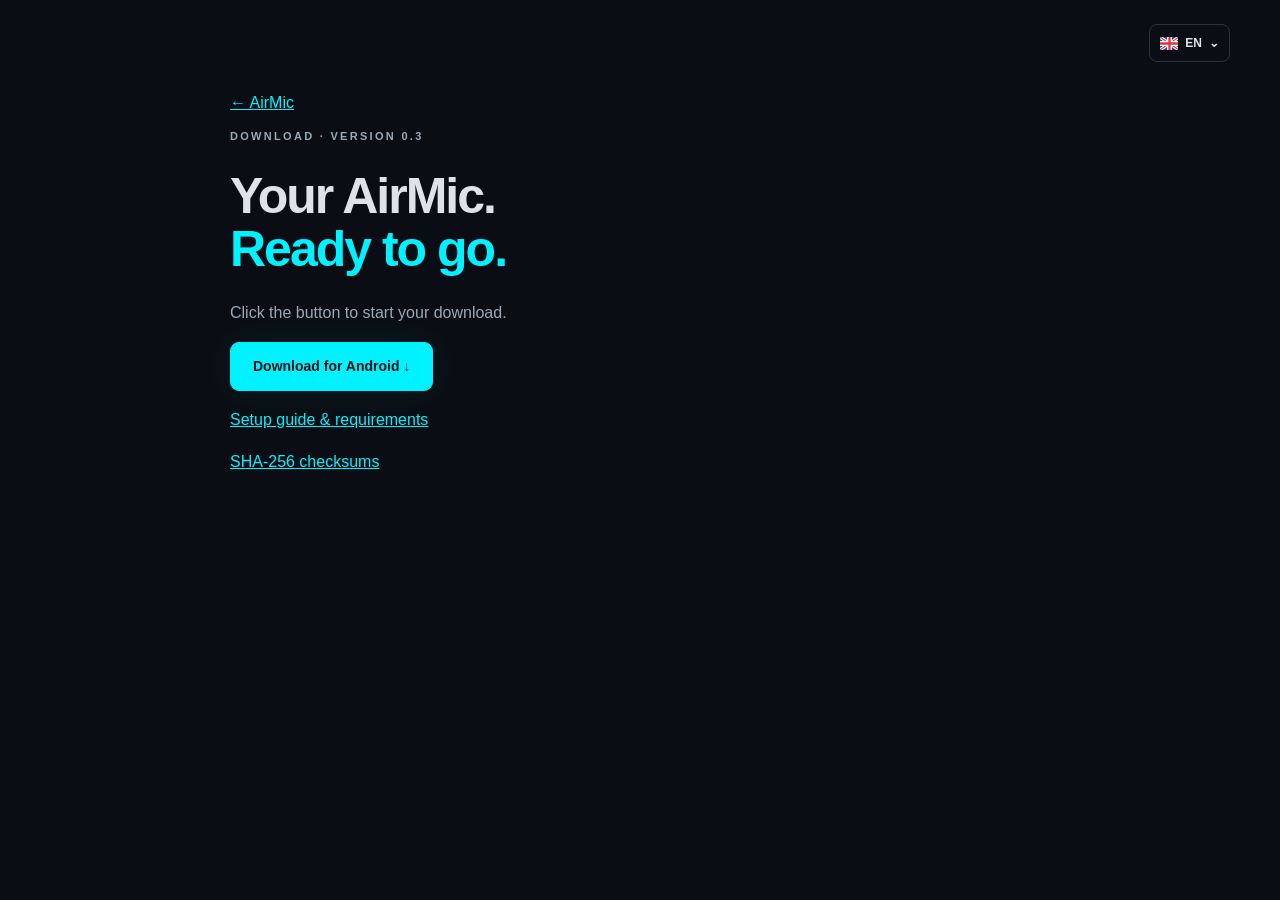
==== download/android/index.html @ 7080684e "Default Windows setup to Program Files and offer closing running AirMic" ====
<!doctype html><html lang="de"><head><meta charset="utf-8"><meta name="viewport" content="width=device-width,initial-scale=1"><title>AirMic herunterladen</title><link rel="stylesheet" href="../../styles.css?v=20261116e"><script src="../../translations.js?v=4" defer></script><script src="../../i18n.js?v=2" defer></script></head><body><div class="wrap language-toolbar"><details class="language-menu" data-no-i18n><summary aria-label="Sprache wählen / Choose language"><img id="language-flag" src="../../assets/flags/de.svg" width="18" height="13" alt=""><span id="language-code">DE</span><span aria-hidden="true">⌄</span></summary><div class="language-options"><button type="button" data-language="de" lang="de" aria-pressed="true"><img src="../../assets/flags/de.svg" width="20" height="14" alt="">Deutsch<span>DE</span></button><button type="button" data-language="en" lang="en" aria-pressed="false"><img src="../../assets/flags/en.svg" width="20" height="14" alt="">English<span>EN</span></button><button type="button" data-language="fr" lang="fr" aria-pressed="false"><img src="../../assets/flags/fr.svg" width="20" height="14" alt="">Français<span>FR</span></button><button type="button" data-language="es" lang="es" aria-pressed="false"><img src="../../assets/flags/es.svg" width="20" height="14" alt="">Español<span>ES</span></button></div></details></div><main class="wrap legal"><a href="../../">← AirMic</a><p class="eyebrow">DOWNLOAD · VERSION 0.3</p><h1>Dein AirMic.<br><em>Bereit zum Start.</em></h1><p>Der Download startet nach einem Klick.</p><p><a class="button primary" href="../../downloads/AirMic.apk" download>Für Android herunterladen ↓</a></p><p><a href="../../#installation">Installationshilfe & Voraussetzungen</a></p><p><a href="../../downloads/SHA256SUMS.txt">SHA-256-Prüfsummen</a></p></main></body></html>
---- styles.css ----
:root{color-scheme:dark;--bg:#0a0e14;--panel:#181c22;--text:#dfe2eb;--muted:#9aa9b8;--cyan:#00f2fe;--line:#29333d;--green:#7dffa2;font-family:Inter,Segoe UI,Arial,sans-serif}*{box-sizing:border-box}html{scroll-behavior:smooth;scroll-padding-top:100px}body{margin:0;background:var(--bg);color:var(--text);line-height:1.65}a{color:inherit;text-decoration:none}button,input{font:inherit}button,a,input{touch-action:manipulation}button{cursor:pointer}button:disabled{cursor:not-allowed}a:focus-visible,button:focus-visible,summary:focus-visible,input:focus-visible{outline:3px solid var(--cyan);outline-offset:5px}a:hover{color:var(--cyan)}.wrap{width:min(1180px,calc(100% - 64px));margin:auto}.skip{position:absolute;top:-80px;background:var(--cyan);color:#000;padding:12px;z-index:10}.skip:focus{top:10px}header{border-bottom:1px solid var(--line);background:#0a0e14e8;position:sticky;top:0;z-index:5;backdrop-filter:blur(15px)}nav{display:flex;align-items:center;gap:30px;min-height:86px}.brand{display:flex;align-items:center;gap:12px;font-size:23px;letter-spacing:-1px;font-weight:800}.brand img{border-radius:12px}nav .links{display:flex;gap:26px;margin:auto;font-size:14px;color:var(--muted)}.button{display:inline-flex;justify-content:center;align-items:center;gap:20px;border:1px solid var(--line);background:transparent;border-radius:9px;padding:13px 22px;font-size:14px;font-weight:650;color:var(--text);line-height:1.5}.primary{background:var(--cyan);color:#051319;border-color:var(--cyan);box-shadow:0 0 35px #00f2fe12}.primary:hover{background:#a7fbff;color:#071319}.small{padding:9px 16px}.hero{display:grid;grid-template-columns:1.05fr 1fr;gap:50px;align-items:center;min-height:695px;padding-top:76px;padding-bottom:76px}.eyebrow{font-size:11px;font-weight:700;letter-spacing:2.3px;color:var(--cyan);text-transform:uppercase;display:flex;gap:10px;align-items:center}.dot{display:inline-block;width:7px;height:7px;border-radius:50%;background:var(--cyan);box-shadow:0 0 12px var(--cyan)}h1{font-size:clamp(46px,5.7vw,77px);line-height:1.06;letter-spacing:-4px;margin:24px 0;font-weight:800}em{font-style:normal;color:var(--cyan)}.lead{font-size:18px;color:var(--muted);max-width:500px;line-height:1.8}.actions{display:flex;align-items:center;gap:25px;flex-wrap:wrap;margin:30px 0}.text-link{font-size:14px;border-bottom:1px solid #65717d;padding:5px 0}.fine{font-size:12px;color:var(--muted)}.studio{position:relative;min-height:460px;display:flex;align-items:center;justify-content:flex-end;background:radial-gradient(ellipse at 55% 50%,#00f2fe12,transparent 67%)}.desktop{width:90%;border:1px solid #3a494b;border-radius:14px;background:#10171f;box-shadow:0 24px 70px #0008;overflow:hidden;transform:perspective(1000px) rotateY(-7deg)}.windowbar{padding:13px 16px;border-bottom:1px solid var(--line);display:flex;justify-content:space-between;font-size:10px;color:var(--muted)}.lights{letter-spacing:4px;color:#60717d}.desktop-main{padding:22px 24px 26px}.mini-label{font-size:9px;color:var(--muted);letter-spacing:1.3px}.device-title{font-size:19px;font-weight:650;margin:10px 0 3px}.status{color:var(--green);font-size:11px}.wave{height:94px;display:flex;align-items:center;gap:4px;margin:22px 0;border-bottom:1px solid var(--line)}.wave i{display:block;flex:1;background:var(--cyan);border-radius:2px;height:var(--h);opacity:.75;box-shadow:0 0 10px #00f2fe35;animation:signal 1.3s ease-in-out infinite alternate;animation-delay:var(--d)}@keyframes signal{to{transform:scaleY(.35);opacity:.35}}.phone{position:absolute;bottom:5px;left:-2px;width:160px;border:5px solid #34414b;border-radius:29px;background:#10141a;box-shadow:0 25px 45px #0009;transform:rotate(-7deg);padding:12px 10px;text-align:center}.notch{width:44px;height:5px;background:#35414b;border-radius:20px;margin:0 auto 14px}.phone-brand{font-size:12px;font-weight:750}.mic{border:1px solid #00f2fe66;box-shadow:0 0 25px #00f2fe20;border-radius:50%;width:87px;height:87px;display:grid;place-items:center;margin:25px auto 12px;color:var(--cyan)}.mic svg{width:34px;fill:none;stroke:currentColor;stroke-width:1.6}.phone p{font-size:9px;color:var(--muted)}.phone strong{font-size:15px;color:var(--cyan)}.mock-caption{position:absolute;bottom:-26px;right:5px;font-size:10px;letter-spacing:1px;color:var(--muted)}.studio-foot{display:flex;justify-content:space-between;font-size:10px;color:var(--muted)}.trust{border-top:1px solid var(--line);border-bottom:1px solid var(--line);padding:24px 0;display:flex;justify-content:space-between;gap:18px;font-size:12px;color:var(--muted)}.trust span:before{content:'+';color:var(--cyan);margin-right:12px}section.content{padding:96px 0}h2{font-size:clamp(31px,4vw,48px);line-height:1.15;letter-spacing:-1.8px;margin:18px 0 25px}h3{font-size:20px;letter-spacing:-.5px;margin:15px 0 12px}.section-intro{color:var(--muted);max-width:640px}.grid3{display:grid;grid-template-columns:repeat(3,1fr);gap:35px;margin-top:45px}.feature{border-top:1px solid var(--line);padding-top:25px}.num{font-size:12px;color:var(--cyan);font-family:Consolas,monospace}.feature p,.card p{color:var(--muted);font-size:14px}.preview-section{background:#10161e;border-top:1px solid var(--line);border-bottom:1px solid var(--line)}.preview-layout{display:grid;grid-template-columns:1fr 1fr;gap:70px;align-items:center}.demo{border:1px solid var(--line);background:#0a0e14;border-radius:16px;padding:26px}.demo-head{display:flex;justify-content:space-between;gap:15px;align-items:center}.pill{font-size:10px;letter-spacing:1px;border:1px solid var(--line);padding:5px 10px;border-radius:20px}.demo .wave{height:110px}.demo.muted .wave i{animation:none;height:3px!important;background:#ffba38}.demo.muted #demo-state{color:#ffba38}.demo-control{display:flex;align-items:center;gap:22px}.demo-control label{font-size:12px;color:var(--muted);flex:1}.demo-control input{display:block;width:100%;accent-color:var(--cyan)}.downloads{display:grid;grid-template-columns:1fr 1fr;gap:22px;margin-top:35px}.card{background:var(--panel);border:1px solid var(--line);border-radius:15px;padding:32px;display:flex;flex-direction:column;align-items:flex-start}.card.highlight{border-color:#00f2fe55;background:linear-gradient(130deg,#00f2fe08,var(--panel))}.platform{font-size:12px;font-weight:600;letter-spacing:1.5px;color:var(--cyan)}.card h3{font-size:28px;margin:20px 0 8px}.card .button{margin-top:auto;width:100%}.card .fine{font-size:12px;margin:14px 0 22px}.download-meta{display:flex;justify-content:space-between;gap:20px;margin-top:18px;font-size:12px;color:var(--muted)}.download-meta a{text-decoration:underline}.notice{border-left:2px solid var(--cyan);padding:16px 22px;background:#00f2fe06;margin-top:28px;font-size:14px;color:var(--muted)}.notice strong{color:var(--text)}.tabs{display:flex;gap:10px;margin:30px 0}.tab[aria-selected=true]{background:#00f2fe18;border-color:var(--cyan);color:var(--cyan)}[hidden]{display:none!important}.steps{list-style:none;counter-reset:steps;padding:0;max-width:880px}.steps li{counter-increment:steps;position:relative;padding:5px 0 25px 58px;color:var(--muted);font-size:14px}.steps li:before{content:'0' counter(steps);position:absolute;left:0;top:5px;color:var(--cyan);font-family:Consolas,monospace}.steps strong{color:var(--text);display:block;font-size:17px;margin-bottom:5px}.steps a:not(.button),.legal a:not(.button),.notice a:not(.button){color:var(--cyan);text-decoration:underline}.faq-grid{display:grid;grid-template-columns:.75fr 1.25fr;gap:70px}details{border-bottom:1px solid var(--line);padding:20px 0}summary{cursor:pointer;list-style:none;display:flex;justify-content:space-between;font-size:16px;font-weight:600;gap:20px}summary:after{content:'+';color:var(--cyan)}details[open] summary:after{content:'−'}details p{font-size:14px;color:var(--muted);padding-right:25px}.support{padding:48px;border:1px solid #00f2fe35;border-radius:18px;background:radial-gradient(ellipse at top right,#00f2fe10,transparent 65%);display:grid;grid-template-columns:1fr .8fr;gap:50px;align-items:center}.support h2{font-size:34px}.support p{color:var(--muted);font-size:14px}.support-actions{display:flex;flex-direction:column;gap:12px}.support-actions button{color:#87939e;background:#171e26;border-color:#303b46}.support-actions .fine{margin:0;text-align:center}.footer{display:flex;justify-content:space-between;align-items:center;gap:30px;border-top:1px solid var(--line);padding:35px 0;color:var(--muted);font-size:12px}.footer-links{display:flex;gap:23px;flex-wrap:wrap}.legal{padding-top:70px;padding-bottom:80px;max-width:820px}.legal h1{font-size:50px;letter-spacing:-2px}.legal h2{font-size:26px;margin-top:40px}.legal p{color:var(--muted)}
@media(max-width:950px){nav .links{gap:15px}nav{gap:15px}.hero{gap:25px}h1{letter-spacing:-2.5px}.phone{width:140px;left:-10px}.desktop-main{padding:18px}.preview-layout,.faq-grid{gap:35px}.support{gap:25px;padding:30px}}
@media(max-width:700px){.wrap{width:calc(100% - 36px)}nav{min-height:72px}.brand{font-size:20px}nav .links{display:none}nav>.button{margin-left:auto}.hero{grid-template-columns:1fr;gap:20px;padding:46px 0 55px;min-height:0}h1{font-size:57px}.lead{font-size:16px}.studio{min-height:360px;margin:0 10px 30px}.desktop{width:85%}.phone{width:140px;bottom:0;left:0}.trust{flex-wrap:wrap;gap:14px}.trust span{width:45%}section.content{padding:65px 0}.grid3,.preview-layout,.downloads,.faq-grid,.support{grid-template-columns:1fr}.grid3{gap:20px;margin-top:25px}.feature{padding-top:20px}.preview-layout{gap:25px}.card{padding:25px}.download-meta,.footer{flex-direction:column;gap:15px;align-items:flex-start}.support{padding:25px;gap:15px}.tabs{flex-wrap:wrap}.legal h1{font-size:39px}.demo-control{gap:14px}.button{gap:12px}.mock-caption{font-size:9px}}
@media(prefers-reduced-motion:reduce){html{scroll-behavior:auto}*,*:before,*:after{animation:none!important;transition:none!important}}
h1{font-size:clamp(46px,4.6vw,64px);letter-spacing:-3px}@media(max-width:700px){h1{font-size:43px;letter-spacing:-2px}}

/* Windows-style title bar in the illustrative desktop preview. */
.windowbar{padding:0 0 0 13px;min-height:36px;background:#19222b;color:#dfe2eb;font-size:11px}
.window-app{display:flex;gap:8px;align-items:center;white-space:nowrap}
.window-app img{border-radius:3px}
.caption-controls{display:flex;align-items:center;align-self:stretch;margin-left:auto}
.caption-controls>span{position:relative;display:block;width:36px;min-height:36px}
.caption-minimize:before{content:'';position:absolute;width:9px;height:1px;background:#b9c3cc;left:14px;top:18px}
.caption-maximize:before{content:'';position:absolute;width:9px;height:9px;border:1px solid #b9c3cc;left:13px;top:13px}
.caption-close:before,.caption-close:after{content:'';position:absolute;width:12px;height:1px;background:#b9c3cc;left:12px;top:18px;transform:rotate(45deg)}
.caption-close:after{transform:rotate(-45deg)}
/* Same four-language switcher as the VPN Indicator site. */
.language-menu{position:relative;margin:0;padding:0;border:0;flex-shrink:0}
.language-menu summary{display:flex;align-items:center;gap:7px;border:1px solid var(--line);border-radius:8px;padding:9px 10px;font-size:12px;line-height:1.5;white-space:nowrap}
.language-menu summary:after{content:none}
.language-menu img{object-fit:cover;flex-shrink:0;border-radius:2px}
.language-options{position:absolute;right:0;top:calc(100% + 9px);min-width:190px;padding:7px;border:1px solid var(--line);border-radius:10px;background:#181c22;box-shadow:0 16px 45px #0009;z-index:12}
.language-options button{display:flex;align-items:center;gap:10px;width:100%;text-align:left;border:0;border-radius:6px;background:transparent;color:var(--text);padding:10px;font-size:13px}
.language-options button span{margin-left:auto;font-size:10px;color:var(--muted)}
.language-options button:hover,.language-options button[aria-pressed=true]{background:#00f2fe12;color:var(--cyan)}
.language-toolbar{display:flex;justify-content:flex-end;padding-top:24px}
.language-toolbar+.legal{padding-top:28px}
@media(max-width:950px){nav .links{gap:16px}nav{gap:18px}}
@media(max-width:700px){nav{gap:10px}.language-menu summary{padding:9px 8px}}
@media(max-width:420px){nav .brand .dot{display:none}nav .brand{gap:8px;font-size:19px}nav .brand img{width:32px;height:32px}nav>.button{padding:9px 12px}}
@media(max-width:420px){nav{gap:8px}nav>.button{padding:9px 8px;white-space:nowrap}nav .language-menu summary{gap:5px;font-size:11px}}
.zip-alternative{margin-top:14px;font-size:12px}.language-menu[open] summary:after{content:none}.notice p{margin:12px 0 0}
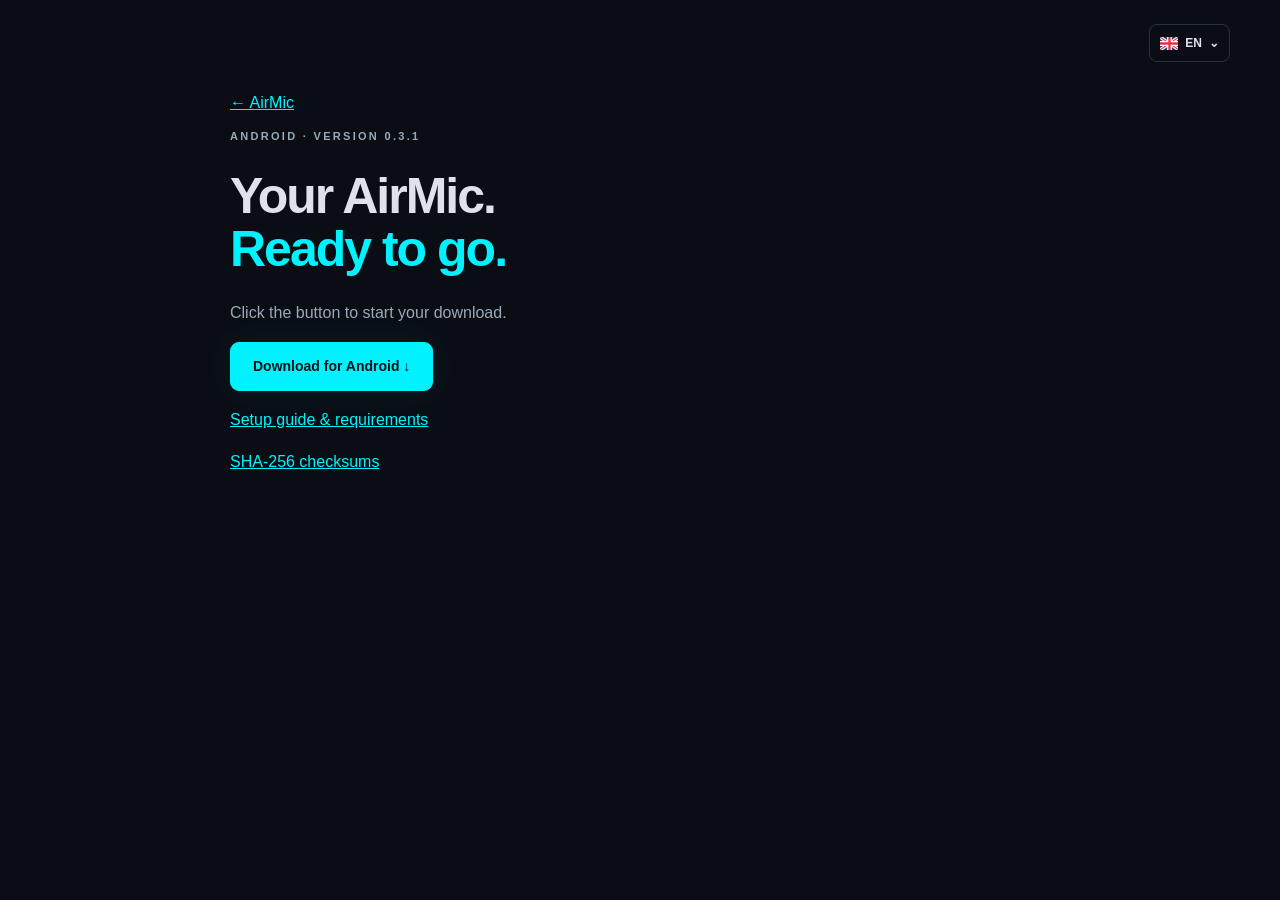
==== commit b127cd31: "Show genuine app screenshots and release Android standby power fixes" ====
--- a/download/android/index.html
+++ b/download/android/index.html
@@ -1 +1 @@
-<!doctype html><html lang="de"><head><meta charset="utf-8"><meta name="viewport" content="width=device-width,initial-scale=1"><title>AirMic herunterladen</title><link rel="stylesheet" href="../../styles.css?v=20261116e"><script src="../../translations.js?v=4" defer></script><script src="../../i18n.js?v=2" defer></script></head><body><div class="wrap language-toolbar"><details class="language-menu" data-no-i18n><summary aria-label="Sprache wählen / Choose language"><img id="language-flag" src="../../assets/flags/de.svg" width="18" height="13" alt=""><span id="language-code">DE</span><span aria-hidden="true">⌄</span></summary><div class="language-options"><button type="button" data-language="de" lang="de" aria-pressed="true"><img src="../../assets/flags/de.svg" width="20" height="14" alt="">Deutsch<span>DE</span></button><button type="button" data-language="en" lang="en" aria-pressed="false"><img src="../../assets/flags/en.svg" width="20" height="14" alt="">English<span>EN</span></button><button type="button" data-language="fr" lang="fr" aria-pressed="false"><img src="../../assets/flags/fr.svg" width="20" height="14" alt="">Français<span>FR</span></button><button type="button" data-language="es" lang="es" aria-pressed="false"><img src="../../assets/flags/es.svg" width="20" height="14" alt="">Español<span>ES</span></button></div></details></div><main class="wrap legal"><a href="../../">← AirMic</a><p class="eyebrow">DOWNLOAD · VERSION 0.3</p><h1>Dein AirMic.<br><em>Bereit zum Start.</em></h1><p>Der Download startet nach einem Klick.</p><p><a class="button primary" href="../../downloads/AirMic.apk" download>Für Android herunterladen ↓</a></p><p><a href="../../#installation">Installationshilfe & Voraussetzungen</a></p><p><a href="../../downloads/SHA256SUMS.txt">SHA-256-Prüfsummen</a></p></main></body></html>+<!doctype html><html lang="de"><head><meta charset="utf-8"><meta name="viewport" content="width=device-width,initial-scale=1"><title>AirMic herunterladen</title><link rel="stylesheet" href="../../styles.css?v=20261116f"><script src="../../translations.js?v=6" defer></script><script src="../../i18n.js?v=2" defer></script></head><body><div class="wrap language-toolbar"><details class="language-menu" data-no-i18n><summary aria-label="Sprache wählen / Choose language"><img id="language-flag" src="../../assets/flags/de.svg" width="18" height="13" alt=""><span id="language-code">DE</span><span aria-hidden="true">⌄</span></summary><div class="language-options"><button type="button" data-language="de" lang="de" aria-pressed="true"><img src="../../assets/flags/de.svg" width="20" height="14" alt="">Deutsch<span>DE</span></button><button type="button" data-language="en" lang="en" aria-pressed="false"><img src="../../assets/flags/en.svg" width="20" height="14" alt="">English<span>EN</span></button><button type="button" data-language="fr" lang="fr" aria-pressed="false"><img src="../../assets/flags/fr.svg" width="20" height="14" alt="">Français<span>FR</span></button><button type="button" data-language="es" lang="es" aria-pressed="false"><img src="../../assets/flags/es.svg" width="20" height="14" alt="">Español<span>ES</span></button></div></details></div><main class="wrap legal"><a href="../../">← AirMic</a><p class="eyebrow">ANDROID · VERSION 0.3.1</p><h1>Dein AirMic.<br><em>Bereit zum Start.</em></h1><p>Der Download startet nach einem Klick.</p><p><a class="button primary" href="../../downloads/AirMic.apk" download>Für Android herunterladen ↓</a></p><p><a href="../../#installation">Installationshilfe & Voraussetzungen</a></p><p><a href="../../downloads/SHA256SUMS.txt">SHA-256-Prüfsummen</a></p></main></body></html>
--- a/styles.css
+++ b/styles.css
@@ -30,3 +30,11 @@
 @media(max-width:420px){nav .brand .dot{display:none}nav .brand{gap:8px;font-size:19px}nav .brand img{width:32px;height:32px}nav>.button{padding:9px 12px}}
 @media(max-width:420px){nav{gap:8px}nav>.button{padding:9px 8px;white-space:nowrap}nav .language-menu summary{gap:5px;font-size:11px}}
 .zip-alternative{margin-top:14px;font-size:12px}.language-menu[open] summary:after{content:none}.notice p{margin:12px 0 0}
+
+/* Unmodified, genuine app captures instead of the illustrative phone/PC mockup. */
+.real-studio{min-height:470px;display:block}
+.real-desktop{position:absolute;left:0;top:35px;width:96%;border:1px solid #3a494b;border-radius:10px;overflow:hidden;box-shadow:0 20px 65px #0008;transform:rotate(-2deg)}
+.real-desktop img,.real-phone img{display:block;width:100%;height:auto}
+.real-phone{position:absolute;right:0;bottom:4px;width:29%;border:3px solid #34414b;border-radius:21px;overflow:hidden;box-shadow:0 20px 45px #0009;transform:rotate(4deg)}
+.real-caption{position:absolute;bottom:-35px;left:0;right:0;color:var(--muted);font-size:11px;letter-spacing:.3px;text-align:right}
+@media(max-width:700px){.real-studio{min-height:355px;margin:5px 0 40px}.real-desktop{top:25px;width:97%}.real-phone{width:30%;bottom:2px;border-radius:15px}.real-caption{bottom:-32px;font-size:10px;text-align:left}}
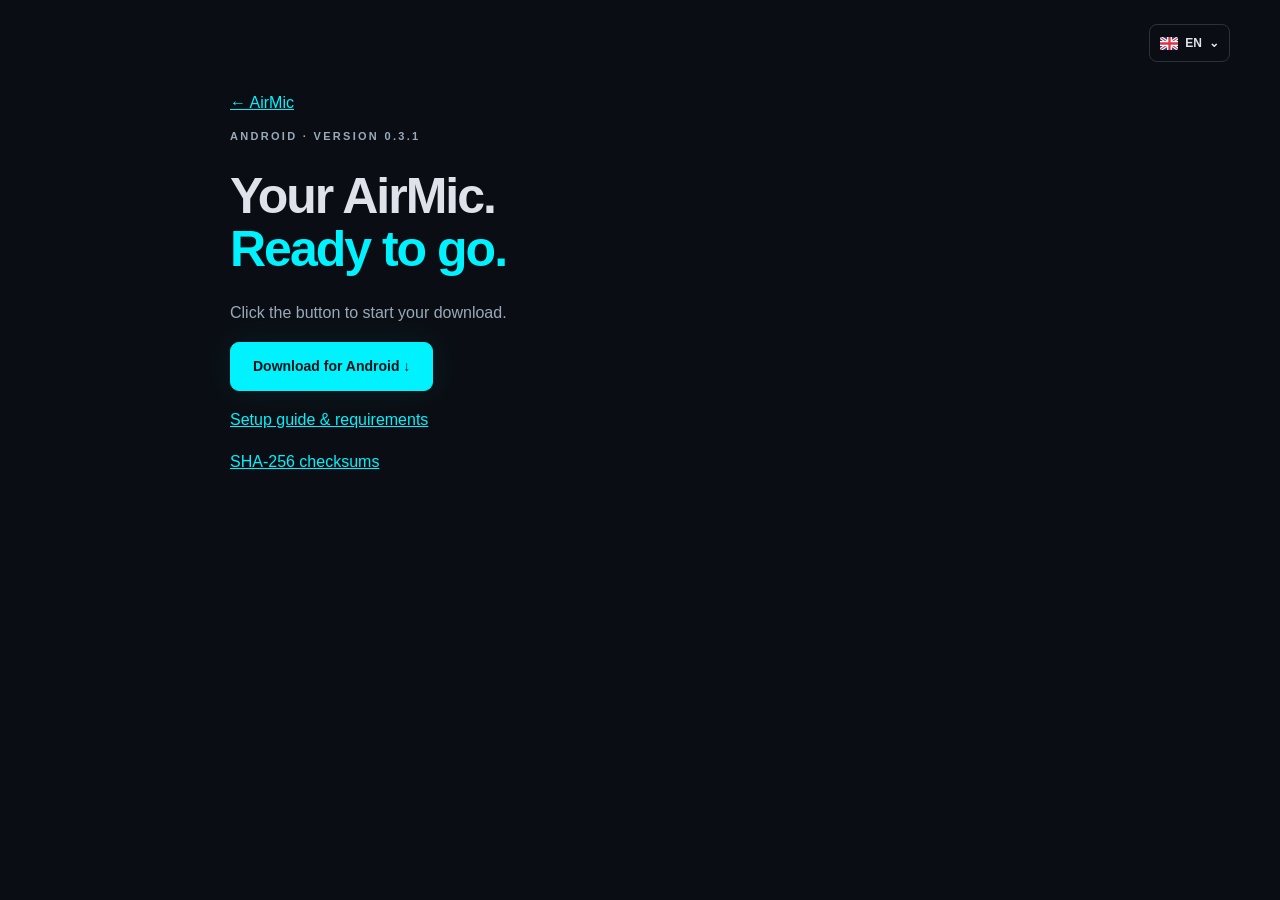
==== commit f44276ad: "Harden microphone resume and version Android download URLs" ====
--- a/download/android/index.html
+++ b/download/android/index.html
@@ -1 +1 @@
-<!doctype html><html lang="de"><head><meta charset="utf-8"><meta name="viewport" content="width=device-width,initial-scale=1"><title>AirMic herunterladen</title><link rel="stylesheet" href="../../styles.css?v=20261116f"><script src="../../translations.js?v=6" defer></script><script src="../../i18n.js?v=2" defer></script></head><body><div class="wrap language-toolbar"><details class="language-menu" data-no-i18n><summary aria-label="Sprache wählen / Choose language"><img id="language-flag" src="../../assets/flags/de.svg" width="18" height="13" alt=""><span id="language-code">DE</span><span aria-hidden="true">⌄</span></summary><div class="language-options"><button type="button" data-language="de" lang="de" aria-pressed="true"><img src="../../assets/flags/de.svg" width="20" height="14" alt="">Deutsch<span>DE</span></button><button type="button" data-language="en" lang="en" aria-pressed="false"><img src="../../assets/flags/en.svg" width="20" height="14" alt="">English<span>EN</span></button><button type="button" data-language="fr" lang="fr" aria-pressed="false"><img src="../../assets/flags/fr.svg" width="20" height="14" alt="">Français<span>FR</span></button><button type="button" data-language="es" lang="es" aria-pressed="false"><img src="../../assets/flags/es.svg" width="20" height="14" alt="">Español<span>ES</span></button></div></details></div><main class="wrap legal"><a href="../../">← AirMic</a><p class="eyebrow">ANDROID · VERSION 0.3.1</p><h1>Dein AirMic.<br><em>Bereit zum Start.</em></h1><p>Der Download startet nach einem Klick.</p><p><a class="button primary" href="../../downloads/AirMic.apk" download>Für Android herunterladen ↓</a></p><p><a href="../../#installation">Installationshilfe & Voraussetzungen</a></p><p><a href="../../downloads/SHA256SUMS.txt">SHA-256-Prüfsummen</a></p></main></body></html>+<!doctype html><html lang="de"><head><meta charset="utf-8"><meta name="viewport" content="width=device-width,initial-scale=1"><title>AirMic herunterladen</title><link rel="stylesheet" href="../../styles.css?v=20261116f"><script src="../../translations.js?v=6" defer></script><script src="../../i18n.js?v=2" defer></script></head><body><div class="wrap language-toolbar"><details class="language-menu" data-no-i18n><summary aria-label="Sprache wählen / Choose language"><img id="language-flag" src="../../assets/flags/de.svg" width="18" height="13" alt=""><span id="language-code">DE</span><span aria-hidden="true">⌄</span></summary><div class="language-options"><button type="button" data-language="de" lang="de" aria-pressed="true"><img src="../../assets/flags/de.svg" width="20" height="14" alt="">Deutsch<span>DE</span></button><button type="button" data-language="en" lang="en" aria-pressed="false"><img src="../../assets/flags/en.svg" width="20" height="14" alt="">English<span>EN</span></button><button type="button" data-language="fr" lang="fr" aria-pressed="false"><img src="../../assets/flags/fr.svg" width="20" height="14" alt="">Français<span>FR</span></button><button type="button" data-language="es" lang="es" aria-pressed="false"><img src="../../assets/flags/es.svg" width="20" height="14" alt="">Español<span>ES</span></button></div></details></div><main class="wrap legal"><a href="../../">← AirMic</a><p class="eyebrow">ANDROID · VERSION 0.3.1</p><h1>Dein AirMic.<br><em>Bereit zum Start.</em></h1><p>Der Download startet nach einem Klick.</p><p><a class="button primary" href="../../downloads/AirMic.apk?v=4-61c48d1c" download>Für Android herunterladen ↓</a></p><p><a href="../../#installation">Installationshilfe & Voraussetzungen</a></p><p><a href="../../downloads/SHA256SUMS.txt">SHA-256-Prüfsummen</a></p></main></body></html>
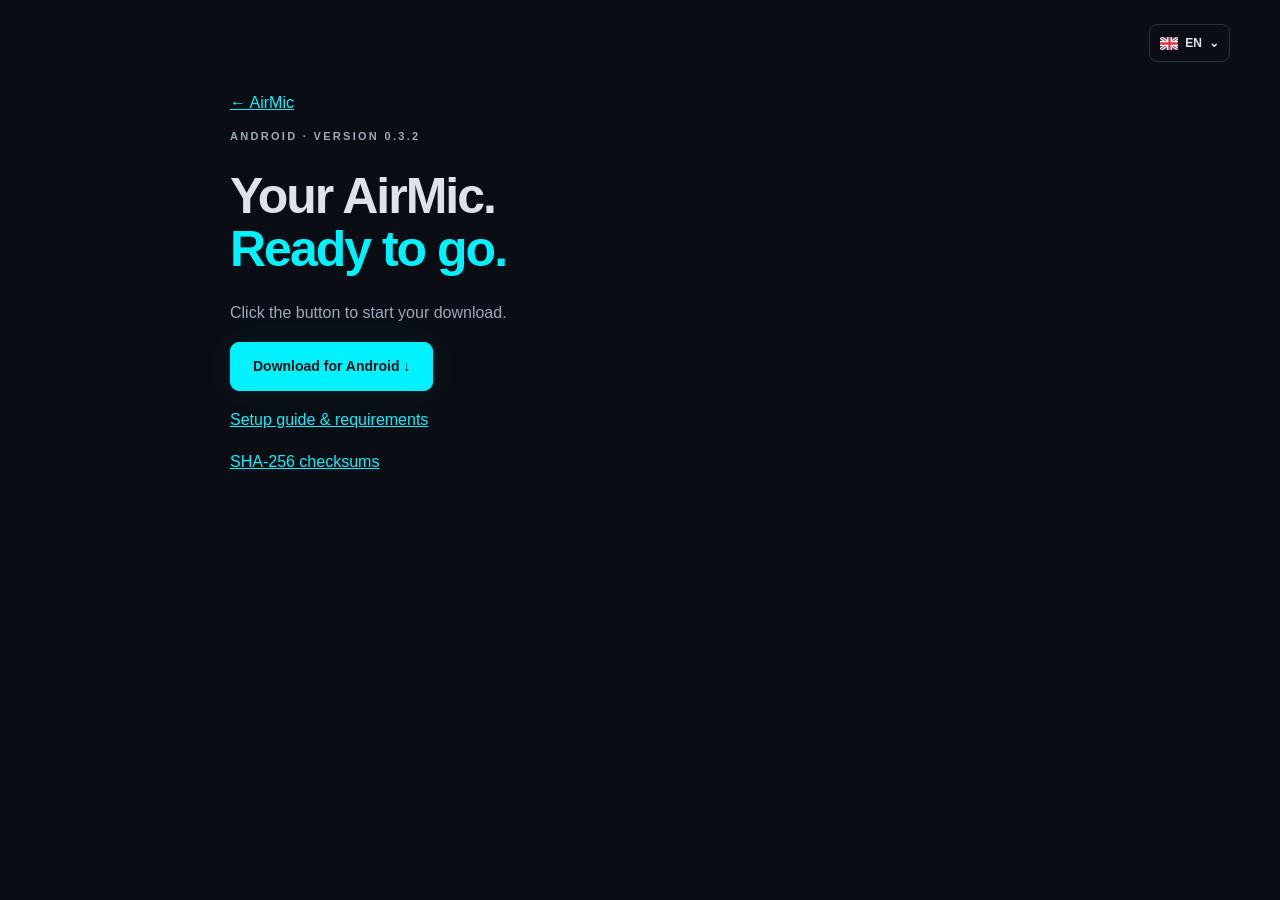
==== commit 2d45526f: "Update dashboard screenshot and Android 0.3.2" ====
--- a/download/android/index.html
+++ b/download/android/index.html
@@ -1 +1 @@
-<!doctype html><html lang="de"><head><meta charset="utf-8"><meta name="viewport" content="width=device-width,initial-scale=1"><title>AirMic herunterladen</title><link rel="stylesheet" href="../../styles.css?v=20261116f"><script src="../../translations.js?v=6" defer></script><script src="../../i18n.js?v=2" defer></script></head><body><div class="wrap language-toolbar"><details class="language-menu" data-no-i18n><summary aria-label="Sprache wählen / Choose language"><img id="language-flag" src="../../assets/flags/de.svg" width="18" height="13" alt=""><span id="language-code">DE</span><span aria-hidden="true">⌄</span></summary><div class="language-options"><button type="button" data-language="de" lang="de" aria-pressed="true"><img src="../../assets/flags/de.svg" width="20" height="14" alt="">Deutsch<span>DE</span></button><button type="button" data-language="en" lang="en" aria-pressed="false"><img src="../../assets/flags/en.svg" width="20" height="14" alt="">English<span>EN</span></button><button type="button" data-language="fr" lang="fr" aria-pressed="false"><img src="../../assets/flags/fr.svg" width="20" height="14" alt="">Français<span>FR</span></button><button type="button" data-language="es" lang="es" aria-pressed="false"><img src="../../assets/flags/es.svg" width="20" height="14" alt="">Español<span>ES</span></button></div></details></div><main class="wrap legal"><a href="../../">← AirMic</a><p class="eyebrow">ANDROID · VERSION 0.3.1</p><h1>Dein AirMic.<br><em>Bereit zum Start.</em></h1><p>Der Download startet nach einem Klick.</p><p><a class="button primary" href="../../downloads/AirMic.apk?v=4-61c48d1c" download>Für Android herunterladen ↓</a></p><p><a href="../../#installation">Installationshilfe & Voraussetzungen</a></p><p><a href="../../downloads/SHA256SUMS.txt">SHA-256-Prüfsummen</a></p></main></body></html>+<!doctype html><html lang="de"><head><meta charset="utf-8"><meta name="viewport" content="width=device-width,initial-scale=1"><title>AirMic herunterladen</title><link rel="stylesheet" href="../../styles.css?v=20261116g"><script src="../../translations.js?v=7" defer></script><script src="../../i18n.js?v=2" defer></script></head><body><div class="wrap language-toolbar"><details class="language-menu" data-no-i18n><summary aria-label="Sprache wählen / Choose language"><img id="language-flag" src="../../assets/flags/de.svg" width="18" height="13" alt=""><span id="language-code">DE</span><span aria-hidden="true">⌄</span></summary><div class="language-options"><button type="button" data-language="de" lang="de" aria-pressed="true"><img src="../../assets/flags/de.svg" width="20" height="14" alt="">Deutsch<span>DE</span></button><button type="button" data-language="en" lang="en" aria-pressed="false"><img src="../../assets/flags/en.svg" width="20" height="14" alt="">English<span>EN</span></button><button type="button" data-language="fr" lang="fr" aria-pressed="false"><img src="../../assets/flags/fr.svg" width="20" height="14" alt="">Français<span>FR</span></button><button type="button" data-language="es" lang="es" aria-pressed="false"><img src="../../assets/flags/es.svg" width="20" height="14" alt="">Español<span>ES</span></button></div></details></div><main class="wrap legal"><a href="../../">← AirMic</a><p class="eyebrow">ANDROID · VERSION 0.3.2</p><h1>Dein AirMic.<br><em>Bereit zum Start.</em></h1><p>Der Download startet nach einem Klick.</p><p><a class="button primary" href="../../downloads/AirMic.apk?v=5-0a3b51ad" download>Für Android herunterladen ↓</a></p><p><a href="../../#installation">Installationshilfe & Voraussetzungen</a></p><p><a href="../../downloads/SHA256SUMS.txt">SHA-256-Prüfsummen</a></p></main></body></html>
--- a/styles.css
+++ b/styles.css
@@ -1,4 +1,4 @@
-:root{color-scheme:dark;--bg:#0a0e14;--panel:#181c22;--text:#dfe2eb;--muted:#9aa9b8;--cyan:#00f2fe;--line:#29333d;--green:#7dffa2;font-family:Inter,Segoe UI,Arial,sans-serif}*{box-sizing:border-box}html{scroll-behavior:smooth;scroll-padding-top:100px}body{margin:0;background:var(--bg);color:var(--text);line-height:1.65}a{color:inherit;text-decoration:none}button,input{font:inherit}button,a,input{touch-action:manipulation}button{cursor:pointer}button:disabled{cursor:not-allowed}a:focus-visible,button:focus-visible,summary:focus-visible,input:focus-visible{outline:3px solid var(--cyan);outline-offset:5px}a:hover{color:var(--cyan)}.wrap{width:min(1180px,calc(100% - 64px));margin:auto}.skip{position:absolute;top:-80px;background:var(--cyan);color:#000;padding:12px;z-index:10}.skip:focus{top:10px}header{border-bottom:1px solid var(--line);background:#0a0e14e8;position:sticky;top:0;z-index:5;backdrop-filter:blur(15px)}nav{display:flex;align-items:center;gap:30px;min-height:86px}.brand{display:flex;align-items:center;gap:12px;font-size:23px;letter-spacing:-1px;font-weight:800}.brand img{border-radius:12px}nav .links{display:flex;gap:26px;margin:auto;font-size:14px;color:var(--muted)}.button{display:inline-flex;justify-content:center;align-items:center;gap:20px;border:1px solid var(--line);background:transparent;border-radius:9px;padding:13px 22px;font-size:14px;font-weight:650;color:var(--text);line-height:1.5}.primary{background:var(--cyan);color:#051319;border-color:var(--cyan);box-shadow:0 0 35px #00f2fe12}.primary:hover{background:#a7fbff;color:#071319}.small{padding:9px 16px}.hero{display:grid;grid-template-columns:1.05fr 1fr;gap:50px;align-items:center;min-height:695px;padding-top:76px;padding-bottom:76px}.eyebrow{font-size:11px;font-weight:700;letter-spacing:2.3px;color:var(--cyan);text-transform:uppercase;display:flex;gap:10px;align-items:center}.dot{display:inline-block;width:7px;height:7px;border-radius:50%;background:var(--cyan);box-shadow:0 0 12px var(--cyan)}h1{font-size:clamp(46px,5.7vw,77px);line-height:1.06;letter-spacing:-4px;margin:24px 0;font-weight:800}em{font-style:normal;color:var(--cyan)}.lead{font-size:18px;color:var(--muted);max-width:500px;line-height:1.8}.actions{display:flex;align-items:center;gap:25px;flex-wrap:wrap;margin:30px 0}.text-link{font-size:14px;border-bottom:1px solid #65717d;padding:5px 0}.fine{font-size:12px;color:var(--muted)}.studio{position:relative;min-height:460px;display:flex;align-items:center;justify-content:flex-end;background:radial-gradient(ellipse at 55% 50%,#00f2fe12,transparent 67%)}.desktop{width:90%;border:1px solid #3a494b;border-radius:14px;background:#10171f;box-shadow:0 24px 70px #0008;overflow:hidden;transform:perspective(1000px) rotateY(-7deg)}.windowbar{padding:13px 16px;border-bottom:1px solid var(--line);display:flex;justify-content:space-between;font-size:10px;color:var(--muted)}.lights{letter-spacing:4px;color:#60717d}.desktop-main{padding:22px 24px 26px}.mini-label{font-size:9px;color:var(--muted);letter-spacing:1.3px}.device-title{font-size:19px;font-weight:650;margin:10px 0 3px}.status{color:var(--green);font-size:11px}.wave{height:94px;display:flex;align-items:center;gap:4px;margin:22px 0;border-bottom:1px solid var(--line)}.wave i{display:block;flex:1;background:var(--cyan);border-radius:2px;height:var(--h);opacity:.75;box-shadow:0 0 10px #00f2fe35;animation:signal 1.3s ease-in-out infinite alternate;animation-delay:var(--d)}@keyframes signal{to{transform:scaleY(.35);opacity:.35}}.phone{position:absolute;bottom:5px;left:-2px;width:160px;border:5px solid #34414b;border-radius:29px;background:#10141a;box-shadow:0 25px 45px #0009;transform:rotate(-7deg);padding:12px 10px;text-align:center}.notch{width:44px;height:5px;background:#35414b;border-radius:20px;margin:0 auto 14px}.phone-brand{font-size:12px;font-weight:750}.mic{border:1px solid #00f2fe66;box-shadow:0 0 25px #00f2fe20;border-radius:50%;width:87px;height:87px;display:grid;place-items:center;margin:25px auto 12px;color:var(--cyan)}.mic svg{width:34px;fill:none;stroke:currentColor;stroke-width:1.6}.phone p{font-size:9px;color:var(--muted)}.phone strong{font-size:15px;color:var(--cyan)}.mock-caption{position:absolute;bottom:-26px;right:5px;font-size:10px;letter-spacing:1px;color:var(--muted)}.studio-foot{display:flex;justify-content:space-between;font-size:10px;color:var(--muted)}.trust{border-top:1px solid var(--line);border-bottom:1px solid var(--line);padding:24px 0;display:flex;justify-content:space-between;gap:18px;font-size:12px;color:var(--muted)}.trust span:before{content:'+';color:var(--cyan);margin-right:12px}section.content{padding:96px 0}h2{font-size:clamp(31px,4vw,48px);line-height:1.15;letter-spacing:-1.8px;margin:18px 0 25px}h3{font-size:20px;letter-spacing:-.5px;margin:15px 0 12px}.section-intro{color:var(--muted);max-width:640px}.grid3{display:grid;grid-template-columns:repeat(3,1fr);gap:35px;margin-top:45px}.feature{border-top:1px solid var(--line);padding-top:25px}.num{font-size:12px;color:var(--cyan);font-family:Consolas,monospace}.feature p,.card p{color:var(--muted);font-size:14px}.preview-section{background:#10161e;border-top:1px solid var(--line);border-bottom:1px solid var(--line)}.preview-layout{display:grid;grid-template-columns:1fr 1fr;gap:70px;align-items:center}.demo{border:1px solid var(--line);background:#0a0e14;border-radius:16px;padding:26px}.demo-head{display:flex;justify-content:space-between;gap:15px;align-items:center}.pill{font-size:10px;letter-spacing:1px;border:1px solid var(--line);padding:5px 10px;border-radius:20px}.demo .wave{height:110px}.demo.muted .wave i{animation:none;height:3px!important;background:#ffba38}.demo.muted #demo-state{color:#ffba38}.demo-control{display:flex;align-items:center;gap:22px}.demo-control label{font-size:12px;color:var(--muted);flex:1}.demo-control input{display:block;width:100%;accent-color:var(--cyan)}.downloads{display:grid;grid-template-columns:1fr 1fr;gap:22px;margin-top:35px}.card{background:var(--panel);border:1px solid var(--line);border-radius:15px;padding:32px;display:flex;flex-direction:column;align-items:flex-start}.card.highlight{border-color:#00f2fe55;background:linear-gradient(130deg,#00f2fe08,var(--panel))}.platform{font-size:12px;font-weight:600;letter-spacing:1.5px;color:var(--cyan)}.card h3{font-size:28px;margin:20px 0 8px}.card .button{margin-top:auto;width:100%}.card .fine{font-size:12px;margin:14px 0 22px}.download-meta{display:flex;justify-content:space-between;gap:20px;margin-top:18px;font-size:12px;color:var(--muted)}.download-meta a{text-decoration:underline}.notice{border-left:2px solid var(--cyan);padding:16px 22px;background:#00f2fe06;margin-top:28px;font-size:14px;color:var(--muted)}.notice strong{color:var(--text)}.tabs{display:flex;gap:10px;margin:30px 0}.tab[aria-selected=true]{background:#00f2fe18;border-color:var(--cyan);color:var(--cyan)}[hidden]{display:none!important}.steps{list-style:none;counter-reset:steps;padding:0;max-width:880px}.steps li{counter-increment:steps;position:relative;padding:5px 0 25px 58px;color:var(--muted);font-size:14px}.steps li:before{content:'0' counter(steps);position:absolute;left:0;top:5px;color:var(--cyan);font-family:Consolas,monospace}.steps strong{color:var(--text);display:block;font-size:17px;margin-bottom:5px}.steps a:not(.button),.legal a:not(.button),.notice a:not(.button){color:var(--cyan);text-decoration:underline}.faq-grid{display:grid;grid-template-columns:.75fr 1.25fr;gap:70px}details{border-bottom:1px solid var(--line);padding:20px 0}summary{cursor:pointer;list-style:none;display:flex;justify-content:space-between;font-size:16px;font-weight:600;gap:20px}summary:after{content:'+';color:var(--cyan)}details[open] summary:after{content:'−'}details p{font-size:14px;color:var(--muted);padding-right:25px}.support{padding:48px;border:1px solid #00f2fe35;border-radius:18px;background:radial-gradient(ellipse at top right,#00f2fe10,transparent 65%);display:grid;grid-template-columns:1fr .8fr;gap:50px;align-items:center}.support h2{font-size:34px}.support p{color:var(--muted);font-size:14px}.support-actions{display:flex;flex-direction:column;gap:12px}.support-actions button{color:#87939e;background:#171e26;border-color:#303b46}.support-actions .fine{margin:0;text-align:center}.footer{display:flex;justify-content:space-between;align-items:center;gap:30px;border-top:1px solid var(--line);padding:35px 0;color:var(--muted);font-size:12px}.footer-links{display:flex;gap:23px;flex-wrap:wrap}.legal{padding-top:70px;padding-bottom:80px;max-width:820px}.legal h1{font-size:50px;letter-spacing:-2px}.legal h2{font-size:26px;margin-top:40px}.legal p{color:var(--muted)}
+:root{color-scheme:dark;--bg:#0a0e14;--panel:#181c22;--text:#dfe2eb;--muted:#9aa9b8;--cyan:#00f2fe;--line:#29333d;--green:#7dffa2;font-family:Inter,Segoe UI,Arial,sans-serif}*{box-sizing:border-box}html{scroll-behavior:smooth;scroll-padding-top:100px}body{margin:0;background:var(--bg);color:var(--text);line-height:1.65}a{color:inherit;text-decoration:none}button,input{font:inherit}button,a,input{touch-action:manipulation}button{cursor:pointer}button:disabled{cursor:not-allowed}a:focus-visible,button:focus-visible,summary:focus-visible,input:focus-visible{outline:3px solid var(--cyan);outline-offset:5px}a:hover{color:var(--cyan)}.wrap{width:min(1180px,calc(100% - 64px));margin:auto}.skip{position:absolute;top:-80px;background:var(--cyan);color:#000;padding:12px;z-index:10}.skip:focus{top:10px}header{border-bottom:1px solid var(--line);background:#0a0e14e8;position:sticky;top:0;z-index:5;backdrop-filter:blur(15px)}nav{display:flex;align-items:center;gap:30px;min-height:86px}.brand{display:flex;align-items:center;gap:12px;font-size:23px;letter-spacing:-1px;font-weight:800}.brand img{border-radius:12px}nav .links{display:flex;gap:26px;margin:auto;font-size:14px;color:var(--muted)}.button{display:inline-flex;justify-content:center;align-items:center;gap:20px;border:1px solid var(--line);background:transparent;border-radius:9px;padding:13px 22px;font-size:14px;font-weight:650;color:var(--text);line-height:1.5}.primary{background:var(--cyan);color:#051319;border-color:var(--cyan);box-shadow:0 0 35px #00f2fe12}.primary:hover{background:#a7fbff;color:#071319}.small{padding:9px 16px}.hero{display:grid;grid-template-columns:1.05fr 1fr;gap:50px;align-items:center;min-height:695px;padding-top:76px;padding-bottom:76px}.eyebrow{font-size:11px;font-weight:700;letter-spacing:2.3px;color:var(--cyan);text-transform:uppercase;display:flex;gap:10px;align-items:center}.dot{display:inline-block;width:7px;height:7px;border-radius:50%;background:var(--cyan);box-shadow:0 0 12px var(--cyan)}h1{font-size:clamp(46px,5.7vw,77px);line-height:1.06;letter-spacing:-4px;margin:24px 0;font-weight:800}em{font-style:normal;color:var(--cyan)}.lead{font-size:18px;color:var(--muted);max-width:500px;line-height:1.8}.actions{display:flex;align-items:center;gap:25px;flex-wrap:wrap;margin:30px 0}.text-link{font-size:14px;border-bottom:1px solid #65717d;padding:5px 0}.fine{font-size:12px;color:var(--muted)}.studio{position:relative;min-height:460px;display:flex;align-items:center;justify-content:flex-end;background:radial-gradient(ellipse at 55% 50%,#00f2fe12,transparent 67%)}.desktop{width:90%;border:1px solid #3a494b;border-radius:14px;background:#10171f;box-shadow:0 24px 70px #0008;overflow:hidden;transform:perspective(1000px) rotateY(-7deg)}.windowbar{padding:13px 16px;border-bottom:1px solid var(--line);display:flex;justify-content:space-between;font-size:10px;color:var(--muted)}.lights{letter-spacing:4px;color:#60717d}.desktop-main{padding:22px 24px 26px}.mini-label{font-size:9px;color:var(--muted);letter-spacing:1.3px}.device-title{font-size:19px;font-weight:650;margin:10px 0 3px}.status{color:var(--green);font-size:11px}.wave{height:94px;display:flex;align-items:center;gap:4px;margin:22px 0;border-bottom:1px solid var(--line)}.wave i{display:block;flex:1;background:var(--cyan);border-radius:2px;height:var(--h);opacity:.75;box-shadow:0 0 10px #00f2fe35;animation:signal 1.3s ease-in-out infinite alternate;animation-delay:var(--d)}@keyframes signal{to{transform:scaleY(.35);opacity:.35}}.phone{position:absolute;bottom:5px;left:-2px;width:160px;border:5px solid #34414b;border-radius:29px;background:#10141a;box-shadow:0 25px 45px #0009;transform:rotate(-7deg);padding:12px 10px;text-align:center}.notch{width:44px;height:5px;background:#35414b;border-radius:20px;margin:0 auto 14px}.phone-brand{font-size:12px;font-weight:750}.mic{border:1px solid #00f2fe66;box-shadow:0 0 25px #00f2fe20;border-radius:50%;width:87px;height:87px;display:grid;place-items:center;margin:25px auto 12px;color:var(--cyan)}.mic svg{width:34px;fill:none;stroke:currentColor;stroke-width:1.6}.phone p{font-size:9px;color:var(--muted)}.phone strong{font-size:15px;color:var(--cyan)}.mock-caption{position:absolute;bottom:-26px;right:5px;font-size:10px;letter-spacing:1px;color:var(--muted)}.studio-foot{display:flex;justify-content:space-between;font-size:10px;color:var(--muted)}.trust{border-top:1px solid var(--line);border-bottom:1px solid var(--line);padding:24px 0;display:flex;justify-content:space-between;gap:18px;font-size:12px;color:var(--muted)}.trust span:before{content:'+';color:var(--cyan);margin-right:12px}section.content{padding:96px 0}h2{font-size:clamp(31px,4vw,48px);line-height:1.15;letter-spacing:-1.8px;margin:18px 0 25px}h3{font-size:20px;letter-spacing:-.5px;margin:15px 0 12px}.section-intro{color:var(--muted);max-width:640px}.grid3{display:grid;grid-template-columns:repeat(3,1fr);gap:35px;margin-top:45px}.feature{border-top:1px solid var(--line);padding-top:25px}.num{font-size:12px;color:var(--cyan);font-family:Consolas,monospace}.feature p,.card p{color:var(--muted);font-size:14px}.preview-section{background:#10161e;border-top:1px solid var(--line);border-bottom:1px solid var(--line)}.preview-layout{display:grid;grid-template-columns:1fr 1fr;gap:70px;align-items:center}.demo{border:1px solid var(--line);background:#0a0e14;border-radius:16px;padding:26px}.demo-head{display:flex;justify-content:space-between;gap:15px;align-items:center}.pill{font-size:10px;letter-spacing:1px;border:1px solid var(--line);padding:5px 10px;border-radius:20px}.demo .wave{height:110px}.demo.muted .wave i{animation:none;height:3px!important;background:#ffba38}.demo.muted #demo-state{color:#ffba38}.demo-control{display:flex;align-items:center;gap:22px}.demo-control label{font-size:12px;color:var(--muted);flex:1}.demo-control input{display:block;width:100%;accent-color:var(--cyan)}.downloads{display:grid;grid-template-columns:1fr 1fr;gap:22px;margin-top:35px}.card{background:var(--panel);border:1px solid var(--line);border-radius:15px;padding:32px;display:flex;flex-direction:column;align-items:flex-start}.card.highlight{border-color:#00f2fe55;background:linear-gradient(130deg,#00f2fe08,var(--panel))}.platform{font-size:12px;font-weight:600;letter-spacing:1.5px;color:var(--cyan)}.card h3{font-size:28px;margin:20px 0 8px}.card .button{margin-top:auto;width:100%}.card .fine{font-size:12px;margin:14px 0 22px}.download-meta{display:flex;justify-content:space-between;gap:20px;margin-top:18px;font-size:12px;color:var(--muted)}.download-meta a{text-decoration:underline}.notice{border-left:2px solid var(--cyan);padding:16px 22px;background:#00f2fe06;margin-top:28px;font-size:14px;color:var(--muted)}.notice strong{color:var(--text)}.tabs{display:flex;gap:10px;margin:30px 0}.tab[aria-selected=true]{background:#00f2fe18;border-color:var(--cyan);color:var(--cyan)}[hidden]{display:none!important}.steps{list-style:none;counter-reset:steps;padding:0;max-width:880px}.steps li{counter-increment:steps;position:relative;padding:5px 0 25px 58px;color:var(--muted);font-size:14px}.steps li:before{content:'0' counter(steps);position:absolute;left:0;top:5px;color:var(--cyan);font-family:Consolas,monospace}.steps strong{color:var(--text);display:block;font-size:17px;margin-bottom:5px}.steps a:not(.button),.legal a:not(.button),.notice a:not(.button){color:var(--cyan);text-decoration:underline}.faq-grid{display:grid;grid-template-columns:.75fr 1.25fr;gap:70px}details{border-bottom:1px solid var(--line);padding:20px 0}summary{cursor:pointer;list-style:none;display:flex;justify-content:space-between;font-size:16px;font-weight:600;gap:20px}summary:after{content:'+';color:var(--cyan)}details[open] summary:after{content:'âˆ’'}details p{font-size:14px;color:var(--muted);padding-right:25px}.support{padding:48px;border:1px solid #00f2fe35;border-radius:18px;background:radial-gradient(ellipse at top right,#00f2fe10,transparent 65%);display:grid;grid-template-columns:1fr .8fr;gap:50px;align-items:center}.support h2{font-size:34px}.support p{color:var(--muted);font-size:14px}.support-actions{display:flex;flex-direction:column;gap:12px}.support-actions button{color:#87939e;background:#171e26;border-color:#303b46}.support-actions .fine{margin:0;text-align:center}.footer{display:flex;justify-content:space-between;align-items:center;gap:30px;border-top:1px solid var(--line);padding:35px 0;color:var(--muted);font-size:12px}.footer-links{display:flex;gap:23px;flex-wrap:wrap}.legal{padding-top:70px;padding-bottom:80px;max-width:820px}.legal h1{font-size:50px;letter-spacing:-2px}.legal h2{font-size:26px;margin-top:40px}.legal p{color:var(--muted)}
 @media(max-width:950px){nav .links{gap:15px}nav{gap:15px}.hero{gap:25px}h1{letter-spacing:-2.5px}.phone{width:140px;left:-10px}.desktop-main{padding:18px}.preview-layout,.faq-grid{gap:35px}.support{gap:25px;padding:30px}}
 @media(max-width:700px){.wrap{width:calc(100% - 36px)}nav{min-height:72px}.brand{font-size:20px}nav .links{display:none}nav>.button{margin-left:auto}.hero{grid-template-columns:1fr;gap:20px;padding:46px 0 55px;min-height:0}h1{font-size:57px}.lead{font-size:16px}.studio{min-height:360px;margin:0 10px 30px}.desktop{width:85%}.phone{width:140px;bottom:0;left:0}.trust{flex-wrap:wrap;gap:14px}.trust span{width:45%}section.content{padding:65px 0}.grid3,.preview-layout,.downloads,.faq-grid,.support{grid-template-columns:1fr}.grid3{gap:20px;margin-top:25px}.feature{padding-top:20px}.preview-layout{gap:25px}.card{padding:25px}.download-meta,.footer{flex-direction:column;gap:15px;align-items:flex-start}.support{padding:25px;gap:15px}.tabs{flex-wrap:wrap}.legal h1{font-size:39px}.demo-control{gap:14px}.button{gap:12px}.mock-caption{font-size:9px}}
 @media(prefers-reduced-motion:reduce){html{scroll-behavior:auto}*,*:before,*:after{animation:none!important;transition:none!important}}
@@ -33,7 +33,7 @@
 
 /* Unmodified, genuine app captures instead of the illustrative phone/PC mockup. */
 .real-studio{min-height:470px;display:block}
-.real-desktop{position:absolute;left:0;top:35px;width:96%;border:1px solid #3a494b;border-radius:10px;overflow:hidden;box-shadow:0 20px 65px #0008;transform:rotate(-2deg)}
+.real-desktop{position:absolute;left:0;top:35px;width:96%;border:1px solid #3a494b;border-radius:10px;overflow:hidden;box-shadow:0 20px 65px #0008;transform:none}
 .real-desktop img,.real-phone img{display:block;width:100%;height:auto}
 .real-phone{position:absolute;right:0;bottom:4px;width:29%;border:3px solid #34414b;border-radius:21px;overflow:hidden;box-shadow:0 20px 45px #0009;transform:rotate(4deg)}
 .real-caption{position:absolute;bottom:-35px;left:0;right:0;color:var(--muted);font-size:11px;letter-spacing:.3px;text-align:right}
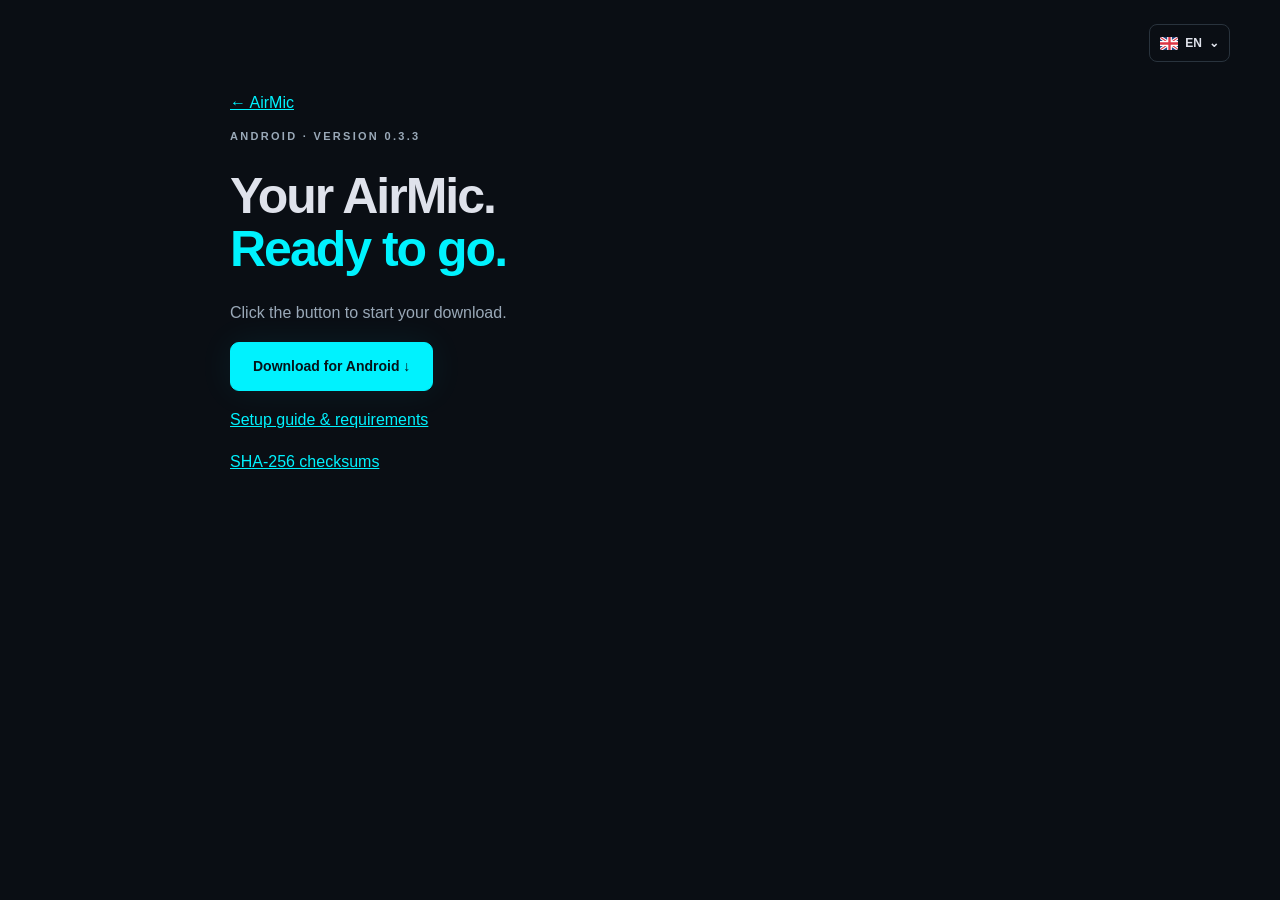
==== commit b15415b2: "Enable PayPal and Buy Me a Coffee support and release Android 0.3.3" ====
--- a/download/android/index.html
+++ b/download/android/index.html
@@ -1 +1 @@
-<!doctype html><html lang="de"><head><meta charset="utf-8"><meta name="viewport" content="width=device-width,initial-scale=1"><title>AirMic herunterladen</title><link rel="stylesheet" href="../../styles.css?v=20261116g"><script src="../../translations.js?v=7" defer></script><script src="../../i18n.js?v=2" defer></script></head><body><div class="wrap language-toolbar"><details class="language-menu" data-no-i18n><summary aria-label="Sprache wählen / Choose language"><img id="language-flag" src="../../assets/flags/de.svg" width="18" height="13" alt=""><span id="language-code">DE</span><span aria-hidden="true">⌄</span></summary><div class="language-options"><button type="button" data-language="de" lang="de" aria-pressed="true"><img src="../../assets/flags/de.svg" width="20" height="14" alt="">Deutsch<span>DE</span></button><button type="button" data-language="en" lang="en" aria-pressed="false"><img src="../../assets/flags/en.svg" width="20" height="14" alt="">English<span>EN</span></button><button type="button" data-language="fr" lang="fr" aria-pressed="false"><img src="../../assets/flags/fr.svg" width="20" height="14" alt="">Français<span>FR</span></button><button type="button" data-language="es" lang="es" aria-pressed="false"><img src="../../assets/flags/es.svg" width="20" height="14" alt="">Español<span>ES</span></button></div></details></div><main class="wrap legal"><a href="../../">← AirMic</a><p class="eyebrow">ANDROID · VERSION 0.3.2</p><h1>Dein AirMic.<br><em>Bereit zum Start.</em></h1><p>Der Download startet nach einem Klick.</p><p><a class="button primary" href="../../downloads/AirMic.apk?v=5-0a3b51ad" download>Für Android herunterladen ↓</a></p><p><a href="../../#installation">Installationshilfe & Voraussetzungen</a></p><p><a href="../../downloads/SHA256SUMS.txt">SHA-256-Prüfsummen</a></p></main></body></html>+<!doctype html><html lang="de"><head><meta charset="utf-8"><meta name="viewport" content="width=device-width,initial-scale=1"><title>AirMic herunterladen</title><link rel="stylesheet" href="../../styles.css?v=20261116h"><script src="../../translations.js?v=8" defer></script><script src="../../i18n.js?v=2" defer></script></head><body><div class="wrap language-toolbar"><details class="language-menu" data-no-i18n><summary aria-label="Sprache wählen / Choose language"><img id="language-flag" src="../../assets/flags/de.svg" width="18" height="13" alt=""><span id="language-code">DE</span><span aria-hidden="true">⌄</span></summary><div class="language-options"><button type="button" data-language="de" lang="de" aria-pressed="true"><img src="../../assets/flags/de.svg" width="20" height="14" alt="">Deutsch<span>DE</span></button><button type="button" data-language="en" lang="en" aria-pressed="false"><img src="../../assets/flags/en.svg" width="20" height="14" alt="">English<span>EN</span></button><button type="button" data-language="fr" lang="fr" aria-pressed="false"><img src="../../assets/flags/fr.svg" width="20" height="14" alt="">Français<span>FR</span></button><button type="button" data-language="es" lang="es" aria-pressed="false"><img src="../../assets/flags/es.svg" width="20" height="14" alt="">Español<span>ES</span></button></div></details></div><main class="wrap legal"><a href="../../">← AirMic</a><p class="eyebrow">ANDROID · VERSION 0.3.3</p><h1>Dein AirMic.<br><em>Bereit zum Start.</em></h1><p>Der Download startet nach einem Klick.</p><p><a class="button primary" href="../../downloads/AirMic.apk?v=6-612ca876" download>Für Android herunterladen ↓</a></p><p><a href="../../#installation">Installationshilfe & Voraussetzungen</a></p><p><a href="../../downloads/SHA256SUMS.txt">SHA-256-Prüfsummen</a></p></main></body></html>
--- a/styles.css
+++ b/styles.css
@@ -38,3 +38,5 @@
 .real-phone{position:absolute;right:0;bottom:4px;width:29%;border:3px solid #34414b;border-radius:21px;overflow:hidden;box-shadow:0 20px 45px #0009;transform:rotate(4deg)}
 .real-caption{position:absolute;bottom:-35px;left:0;right:0;color:var(--muted);font-size:11px;letter-spacing:.3px;text-align:right}
 @media(max-width:700px){.real-studio{min-height:355px;margin:5px 0 40px}.real-desktop{top:25px;width:97%}.real-phone{width:30%;bottom:2px;border-radius:15px}.real-caption{bottom:-32px;font-size:10px;text-align:left}}
+
+.bmc-button{display:inline-flex;align-items:center;justify-content:center;max-width:100%;border-radius:9px;overflow:hidden}.bmc-button img{display:block;width:217px;max-width:100%;height:auto}.bmc-button:hover{filter:brightness(1.08)}
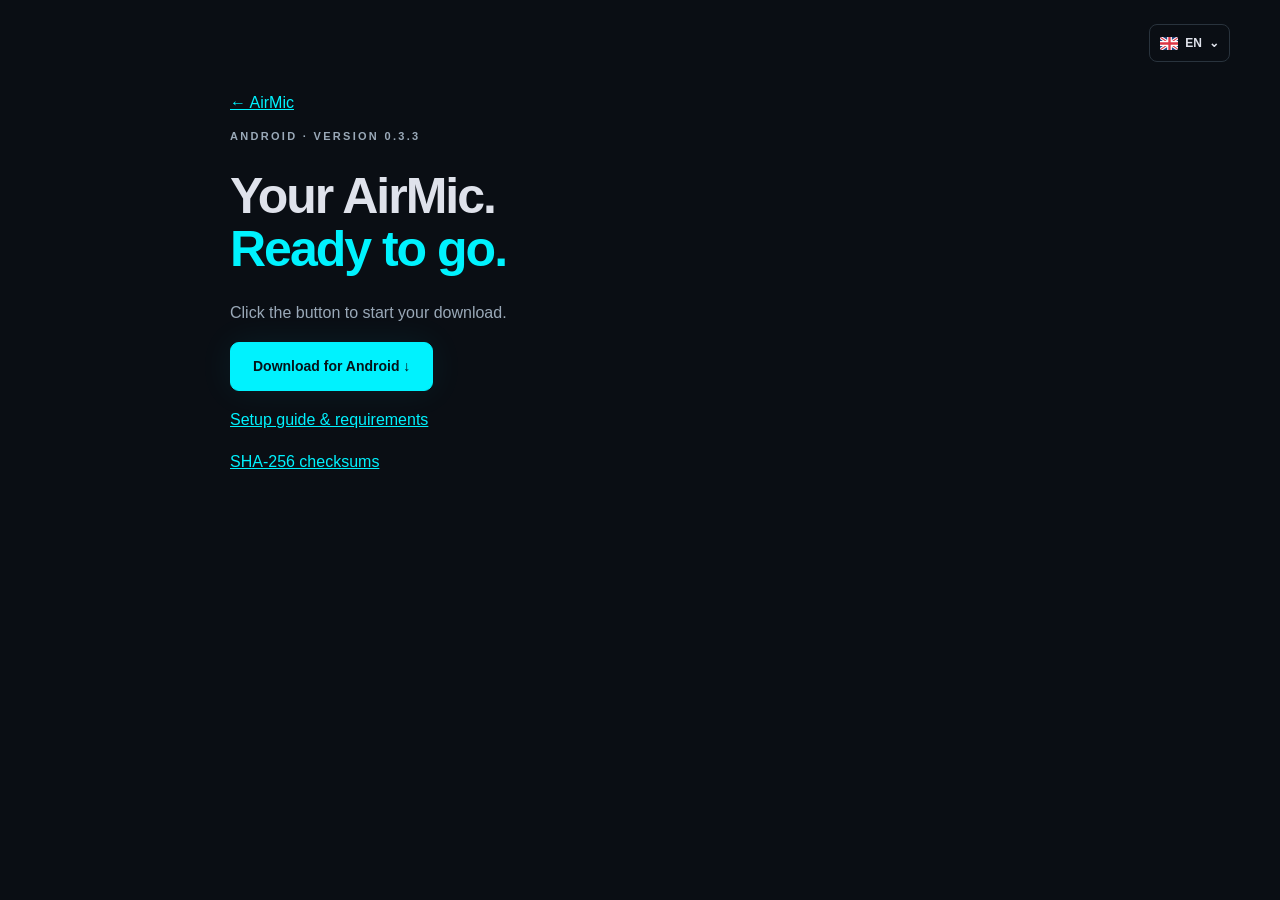
==== commit d8a08c7f: "Match PayPal donation button to Buy Me a Coffee style" ====
--- a/download/android/index.html
+++ b/download/android/index.html
@@ -1 +1 @@
-<!doctype html><html lang="de"><head><meta charset="utf-8"><meta name="viewport" content="width=device-width,initial-scale=1"><title>AirMic herunterladen</title><link rel="stylesheet" href="../../styles.css?v=20261116h"><script src="../../translations.js?v=8" defer></script><script src="../../i18n.js?v=2" defer></script></head><body><div class="wrap language-toolbar"><details class="language-menu" data-no-i18n><summary aria-label="Sprache wählen / Choose language"><img id="language-flag" src="../../assets/flags/de.svg" width="18" height="13" alt=""><span id="language-code">DE</span><span aria-hidden="true">⌄</span></summary><div class="language-options"><button type="button" data-language="de" lang="de" aria-pressed="true"><img src="../../assets/flags/de.svg" width="20" height="14" alt="">Deutsch<span>DE</span></button><button type="button" data-language="en" lang="en" aria-pressed="false"><img src="../../assets/flags/en.svg" width="20" height="14" alt="">English<span>EN</span></button><button type="button" data-language="fr" lang="fr" aria-pressed="false"><img src="../../assets/flags/fr.svg" width="20" height="14" alt="">Français<span>FR</span></button><button type="button" data-language="es" lang="es" aria-pressed="false"><img src="../../assets/flags/es.svg" width="20" height="14" alt="">Español<span>ES</span></button></div></details></div><main class="wrap legal"><a href="../../">← AirMic</a><p class="eyebrow">ANDROID · VERSION 0.3.3</p><h1>Dein AirMic.<br><em>Bereit zum Start.</em></h1><p>Der Download startet nach einem Klick.</p><p><a class="button primary" href="../../downloads/AirMic.apk?v=6-612ca876" download>Für Android herunterladen ↓</a></p><p><a href="../../#installation">Installationshilfe & Voraussetzungen</a></p><p><a href="../../downloads/SHA256SUMS.txt">SHA-256-Prüfsummen</a></p></main></body></html>+<!doctype html><html lang="de"><head><meta charset="utf-8"><meta name="viewport" content="width=device-width,initial-scale=1"><title>AirMic herunterladen</title><link rel="stylesheet" href="../../styles.css?v=20261116i"><script src="../../translations.js?v=8" defer></script><script src="../../i18n.js?v=2" defer></script></head><body><div class="wrap language-toolbar"><details class="language-menu" data-no-i18n><summary aria-label="Sprache wählen / Choose language"><img id="language-flag" src="../../assets/flags/de.svg" width="18" height="13" alt=""><span id="language-code">DE</span><span aria-hidden="true">⌄</span></summary><div class="language-options"><button type="button" data-language="de" lang="de" aria-pressed="true"><img src="../../assets/flags/de.svg" width="20" height="14" alt="">Deutsch<span>DE</span></button><button type="button" data-language="en" lang="en" aria-pressed="false"><img src="../../assets/flags/en.svg" width="20" height="14" alt="">English<span>EN</span></button><button type="button" data-language="fr" lang="fr" aria-pressed="false"><img src="../../assets/flags/fr.svg" width="20" height="14" alt="">Français<span>FR</span></button><button type="button" data-language="es" lang="es" aria-pressed="false"><img src="../../assets/flags/es.svg" width="20" height="14" alt="">Español<span>ES</span></button></div></details></div><main class="wrap legal"><a href="../../">← AirMic</a><p class="eyebrow">ANDROID · VERSION 0.3.3</p><h1>Dein AirMic.<br><em>Bereit zum Start.</em></h1><p>Der Download startet nach einem Klick.</p><p><a class="button primary" href="../../downloads/AirMic.apk?v=6-612ca876" download>Für Android herunterladen ↓</a></p><p><a href="../../#installation">Installationshilfe & Voraussetzungen</a></p><p><a href="../../downloads/SHA256SUMS.txt">SHA-256-Prüfsummen</a></p></main></body></html>
--- a/styles.css
+++ b/styles.css
@@ -39,4 +39,4 @@
 .real-caption{position:absolute;bottom:-35px;left:0;right:0;color:var(--muted);font-size:11px;letter-spacing:.3px;text-align:right}
 @media(max-width:700px){.real-studio{min-height:355px;margin:5px 0 40px}.real-desktop{top:25px;width:97%}.real-phone{width:30%;bottom:2px;border-radius:15px}.real-caption{bottom:-32px;font-size:10px;text-align:left}}
 
-.bmc-button{display:inline-flex;align-items:center;justify-content:center;max-width:100%;border-radius:9px;overflow:hidden}.bmc-button img{display:block;width:217px;max-width:100%;height:auto}.bmc-button:hover{filter:brightness(1.08)}
+.bmc-button{display:inline-flex;align-items:center;justify-content:center;width:217px;height:60px;max-width:100%;border-radius:9px;overflow:hidden}.bmc-button img{display:block;width:100%;height:100%}.bmc-button:hover{filter:brightness(1.08)}
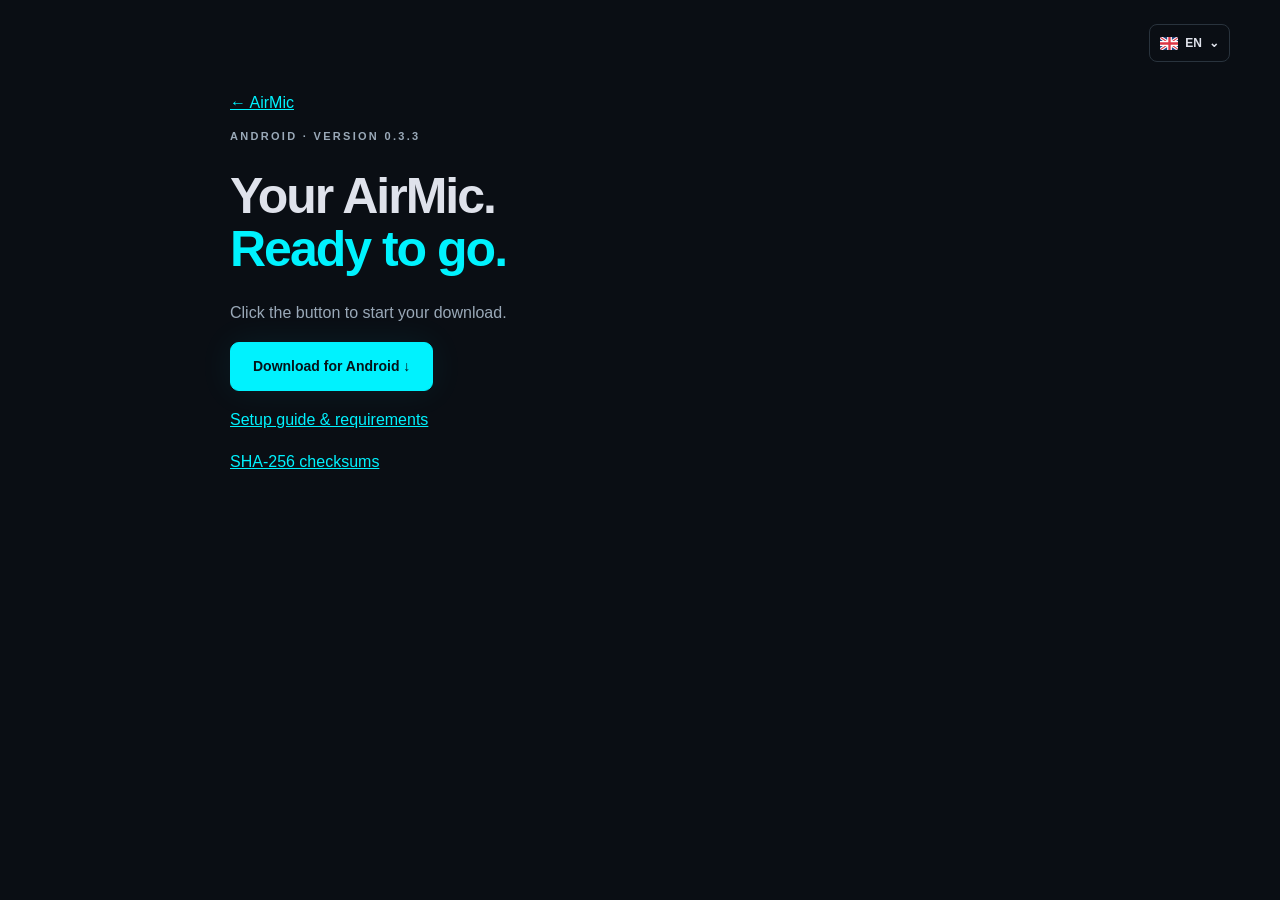
==== commit ce349a25: "Explain speech-to-text and Wi-Fi use cases with opt-in VB-CABLE setup" ====
--- a/download/android/index.html
+++ b/download/android/index.html
@@ -1 +1 @@
-<!doctype html><html lang="de"><head><meta charset="utf-8"><meta name="viewport" content="width=device-width,initial-scale=1"><title>AirMic herunterladen</title><link rel="stylesheet" href="../../styles.css?v=20261116i"><script src="../../translations.js?v=8" defer></script><script src="../../i18n.js?v=2" defer></script></head><body><div class="wrap language-toolbar"><details class="language-menu" data-no-i18n><summary aria-label="Sprache wählen / Choose language"><img id="language-flag" src="../../assets/flags/de.svg" width="18" height="13" alt=""><span id="language-code">DE</span><span aria-hidden="true">⌄</span></summary><div class="language-options"><button type="button" data-language="de" lang="de" aria-pressed="true"><img src="../../assets/flags/de.svg" width="20" height="14" alt="">Deutsch<span>DE</span></button><button type="button" data-language="en" lang="en" aria-pressed="false"><img src="../../assets/flags/en.svg" width="20" height="14" alt="">English<span>EN</span></button><button type="button" data-language="fr" lang="fr" aria-pressed="false"><img src="../../assets/flags/fr.svg" width="20" height="14" alt="">Français<span>FR</span></button><button type="button" data-language="es" lang="es" aria-pressed="false"><img src="../../assets/flags/es.svg" width="20" height="14" alt="">Español<span>ES</span></button></div></details></div><main class="wrap legal"><a href="../../">← AirMic</a><p class="eyebrow">ANDROID · VERSION 0.3.3</p><h1>Dein AirMic.<br><em>Bereit zum Start.</em></h1><p>Der Download startet nach einem Klick.</p><p><a class="button primary" href="../../downloads/AirMic.apk?v=6-612ca876" download>Für Android herunterladen ↓</a></p><p><a href="../../#installation">Installationshilfe & Voraussetzungen</a></p><p><a href="../../downloads/SHA256SUMS.txt">SHA-256-Prüfsummen</a></p></main></body></html>+<!doctype html><html lang="de"><head><meta charset="utf-8"><meta name="viewport" content="width=device-width,initial-scale=1"><title>AirMic herunterladen</title><link rel="stylesheet" href="../../styles.css?v=20261116k"><script src="../../translations.js?v=10" defer></script><script src="../../i18n.js?v=2" defer></script></head><body><div class="wrap language-toolbar"><details class="language-menu" data-no-i18n><summary aria-label="Sprache wählen / Choose language"><img id="language-flag" src="../../assets/flags/de.svg" width="18" height="13" alt=""><span id="language-code">DE</span><span aria-hidden="true">⌄</span></summary><div class="language-options"><button type="button" data-language="de" lang="de" aria-pressed="true"><img src="../../assets/flags/de.svg" width="20" height="14" alt="">Deutsch<span>DE</span></button><button type="button" data-language="en" lang="en" aria-pressed="false"><img src="../../assets/flags/en.svg" width="20" height="14" alt="">English<span>EN</span></button><button type="button" data-language="fr" lang="fr" aria-pressed="false"><img src="../../assets/flags/fr.svg" width="20" height="14" alt="">Français<span>FR</span></button><button type="button" data-language="es" lang="es" aria-pressed="false"><img src="../../assets/flags/es.svg" width="20" height="14" alt="">Español<span>ES</span></button></div></details></div><main class="wrap legal"><a href="../../">← AirMic</a><p class="eyebrow">ANDROID · VERSION 0.3.3</p><h1>Dein AirMic.<br><em>Bereit zum Start.</em></h1><p>Der Download startet nach einem Klick.</p><p><a class="button primary" href="../../downloads/AirMic.apk?v=6-612ca876" download>Für Android herunterladen ↓</a></p><p><a href="../../#installation">Installationshilfe & Voraussetzungen</a></p><p><a href="../../downloads/SHA256SUMS.txt">SHA-256-Prüfsummen</a></p></main></body></html>
--- a/styles.css
+++ b/styles.css
@@ -40,3 +40,9 @@
 @media(max-width:700px){.real-studio{min-height:355px;margin:5px 0 40px}.real-desktop{top:25px;width:97%}.real-phone{width:30%;bottom:2px;border-radius:15px}.real-caption{bottom:-32px;font-size:10px;text-align:left}}
 
 .bmc-button{display:inline-flex;align-items:center;justify-content:center;width:217px;height:60px;max-width:100%;border-radius:9px;overflow:hidden}.bmc-button img{display:block;width:100%;height:100%}.bmc-button:hover{filter:brightness(1.08)}
+
+.support-actions{display:flex;flex-direction:column;align-items:center;text-align:center}.support-actions #support-status{align-self:stretch;margin-bottom:0}
+
+@media(min-width:701px){.grid3{grid-template-columns:repeat(2,minmax(0,1fr))}}
+
+.tabs{flex-wrap:wrap}
